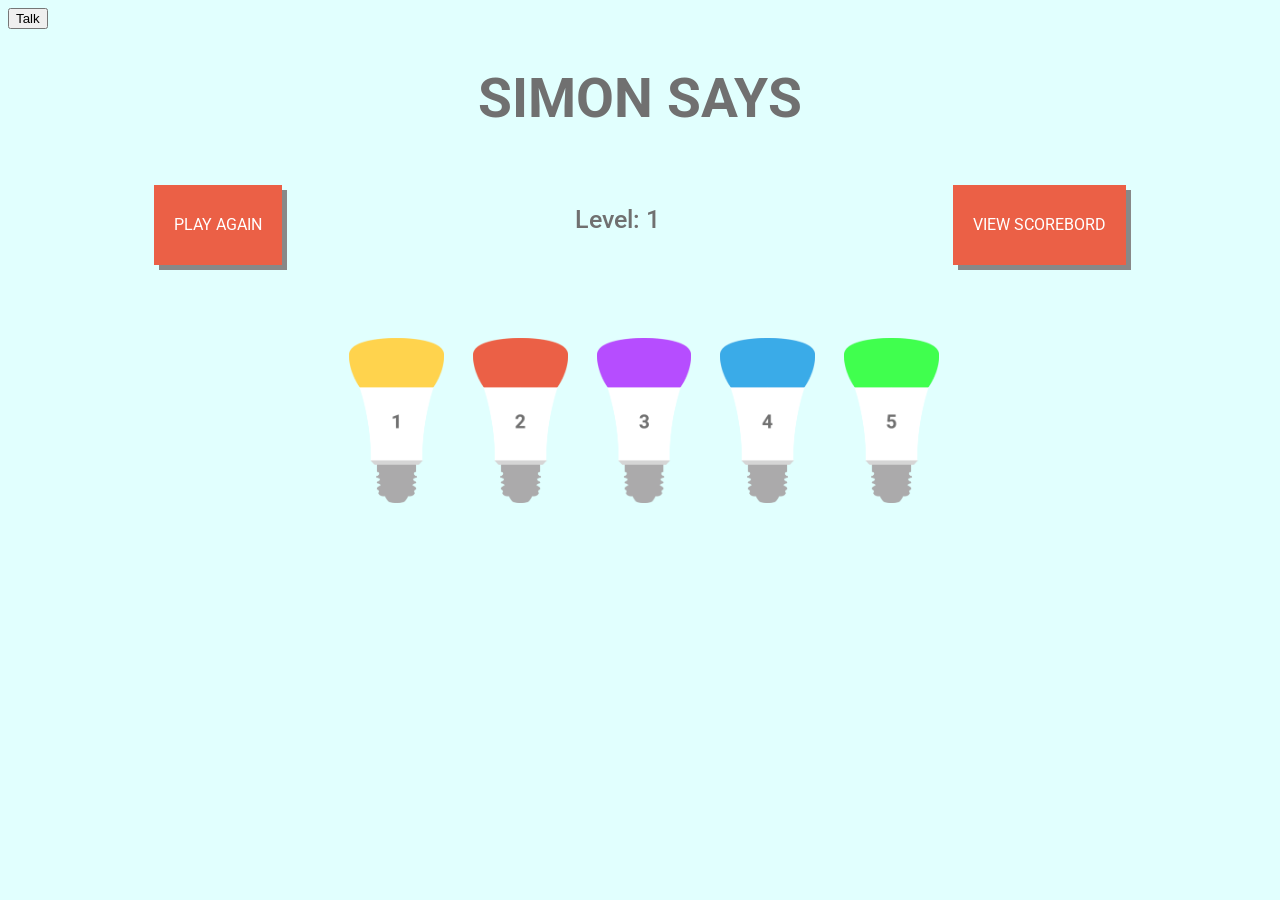
==== index.html @ 1579b15b "Import old code" ====
<!DOCTYPE html>
<html lang="nl" dir="ltr">
  <head>
    <meta charset="utf-8">
    <title>Simon Says</title>
    <link rel="stylesheet" href="style.css">
  </head>
  <body>
    <button class="talk">Talk</button>
    <h3 class = "content"></h3><h3 class = "papier"></h3>
    <h1>SIMON SAYS</h1><br>

  <div id="center">
      <div id="start">PLAY AGAIN</div>
      <h2 id="scorebord">LEVEL: ERROR</h2>
      <div id="View">VIEW SCOREBORD</div>
  </div>
    <div class='knoppen'>
      <img id="lamp1" src="afbeeldingen/lamp1.png" alt=""></img>
       <img id="lamp2" src="afbeeldingen/lamp2.png" alt=""></img>
        <img id="lamp3" src="afbeeldingen/lamp3.png" alt=""></img>
        <img id="lamp4" src="afbeeldingen/lamp4.png" alt=""></img>
         <img id="lamp5" src="afbeeldingen/lamp5.png" alt=""></img>
    </div>
    <div id="over"><p>GAME OVER!</p></div>

    <script src="code.js"></script>
  </body>
</html>
---- style.css ----
@import url('https://fonts.googleapis.com/css?family=Roboto:100,100i,300,300i,400,400i,500,500i,700,700i,900,900i&display=swap');

body{
  background-color:#E1FFFE;
}

h1 {
  text-align: center;
  font-family: 'Roboto', sans-serif;
  font-weight: 700;
  font-size: 55px;
  color: #707070;
}

h2 {
  text-align: center;
  font-family: 'Roboto', sans-serif;
  font-weight: 500;
  font-size: 25px;
  color: #707070;
}

.knoppen {
  padding-top: 5%;
  margin: auto;
  width: 50%;
}
.knoppen img {
  cursor: pointer;
  width: 15%;
  margin-left: 25px;
}

#center{
  display: flex;
  justify-content: space-around;
}

#start, #View {
  background-color: #EB6046;
  font-family: 'Roboto', sans-serif;
  color: #FFFFFF;
  padding: 20px ;
  line-height: 40px;
  height: 40px;
  margin-bottom: 10px;
  cursor: pointer;
  box-shadow: 5px 5px #888888;
}


#start:hover, #View:hover {
  box-shadow: none;
  margin: 5px 0 0 5px;
}

input {
  width: 20%;
  /* float: right; */
  padding: 12px 20px;
  margin: -50px 0;
  display: inline-block;
  border: 1px solid #ccc;
  border-radius: 4px;
  box-sizing: border-box;
}

#over {
  background-color: #3AABE8;
  width: 300px;
  height: 100px;
  margin: -350px 0 0 -75px;
  padding: 140px 0px 0 70px;
  font-family: 'Roboto', sans-serif;
  font-weight: 600;
  font-size: 30px;
  color: white;
  border-radius: 5px;
  text-align: center;
  z-index: 1;
  animation: game-over 1s infinite;
}

@keyframes game-over {
  0% {padding: 140px 0 0 70px;}
  50% {padding: 160px 0 0 90px;}
}
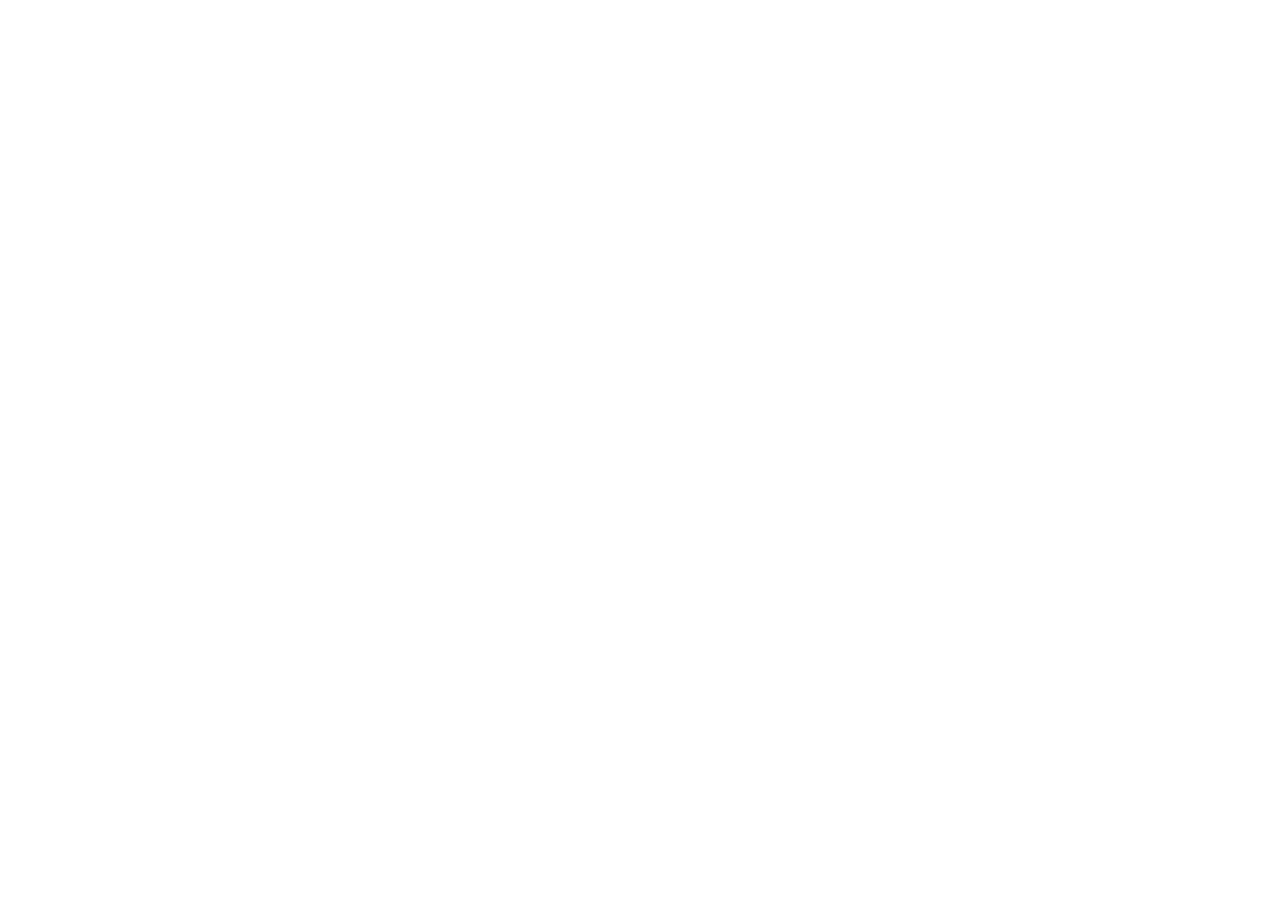
==== commit d41f1d40: "add VoiceRecognation" ====
--- a/index.html
+++ b/index.html
@@ -6,24 +6,6 @@
     <link rel="stylesheet" href="style.css">
   </head>
   <body>
-    <button class="talk">Talk</button>
-    <h3 class = "content"></h3><h3 class = "papier"></h3>
-    <h1>SIMON SAYS</h1><br>
-
-  <div id="center">
-      <div id="start">PLAY AGAIN</div>
-      <h2 id="scorebord">LEVEL: ERROR</h2>
-      <div id="View">VIEW SCOREBORD</div>
-  </div>
-    <div class='knoppen'>
-      <img id="lamp1" src="afbeeldingen/lamp1.png" alt=""></img>
-       <img id="lamp2" src="afbeeldingen/lamp2.png" alt=""></img>
-        <img id="lamp3" src="afbeeldingen/lamp3.png" alt=""></img>
-        <img id="lamp4" src="afbeeldingen/lamp4.png" alt=""></img>
-         <img id="lamp5" src="afbeeldingen/lamp5.png" alt=""></img>
-    </div>
-    <div id="over"><p>GAME OVER!</p></div>
-
     <script src="code.js"></script>
   </body>
 </html>
--- a/style.css
+++ b/style.css
@@ -1,4 +1,4 @@
-@import url('https://fonts.googleapis.com/css?family=Roboto:100,100i,300,300i,400,400i,500,500i,700,700i,900,900i&display=swap');
+/* @import url('https://fonts.googleapis.com/css?family=Roboto:100,100i,300,300i,400,400i,500,500i,700,700i,900,900i&display=swap');
 
 body{
   background-color:#E1FFFE;
@@ -56,7 +56,6 @@
 
 input {
   width: 20%;
-  /* float: right; */
   padding: 12px 20px;
   margin: -50px 0;
   display: inline-block;
@@ -84,4 +83,4 @@
 @keyframes game-over {
   0% {padding: 140px 0 0 70px;}
   50% {padding: 160px 0 0 90px;}
-}+} */
